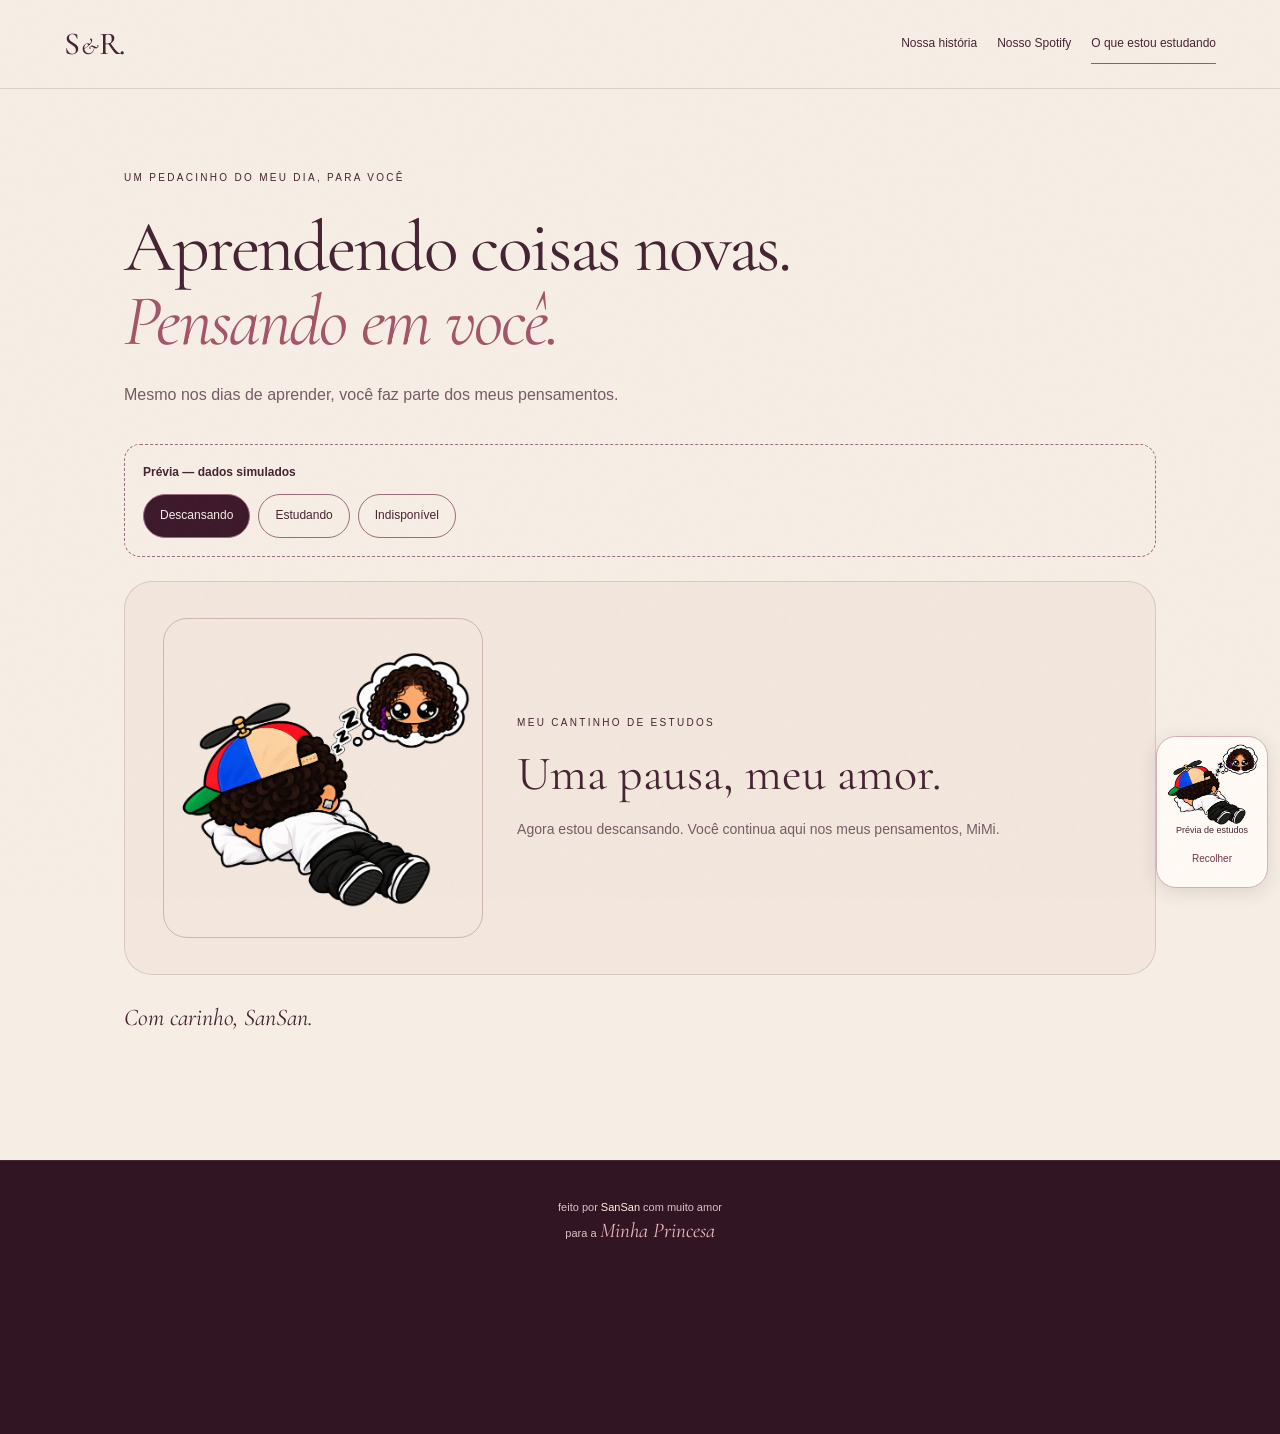
==== estudos.html @ f94d6934 "Publica prévia da área de estudos com personagem dormindo transparente" ====
<!doctype html>
<html lang="pt-BR"><head><meta charset="utf-8"><meta name="viewport" content="width=device-width,initial-scale=1"><title>O que estou estudando — SanSan & Raissa</title><link rel="stylesheet" href="styles.css"><link rel="stylesheet" href="estudos.css?v=study-1"><script defer src="estudos.js?v=study-1"></script><link rel="stylesheet" href="study-character.css?v=study-1"><script defer src="study-character.js?v=study-1"></script><link href="https://fonts.googleapis.com/css2?family=Cormorant+Garamond:ital,wght@0,400;0,500;1,400;1,500&display=swap" rel="stylesheet"><link href="https://api.fontshare.com/v2/css?f[]=satoshi@400,500,700&display=swap" rel="stylesheet"></head>
<body><a class="skip-link" href="#estudos">Pular para os estudos</a><header class="study-header"><a class="monogram" href="index.html">S<span>&</span>R.</a><nav aria-label="Navegação principal"><a href="index.html">Nossa história</a><a href="spotify.html">Nosso Spotify</a><a href="estudos.html" aria-current="page">O que estou estudando</a></nav></header>
<main id="estudos"><p class="eyebrow">UM PEDACINHO DO MEU DIA, PARA VOCÊ</p><h1>Aprendendo coisas novas.<br><em>Pensando em você.</em></h1><p class="intro">Mesmo nos dias de aprender, você faz parte dos meus pensamentos.</p>
<aside class="demo" aria-label="Prévia da interface"><strong>Prévia — dados simulados</strong><div><button type="button" data-state="idle" aria-pressed="true">Descansando</button><button type="button" data-state="active" aria-pressed="false">Estudando</button><button type="button" data-state="unavailable" aria-pressed="false">Indisponível</button></div></aside>
<section class="study-card" aria-labelledby="status-title"><div class="character-space study-character-slot" aria-label="Personagem de SanSan"></div><div><p class="eyebrow">MEU CANTINHO DE ESTUDOS</p><h2 id="status-title">Uma pausa, meu amor.</h2><p id="status-message">Agora estou descansando. Você continua aqui nos meus pensamentos, MiMi.</p><dl id="study-details" hidden><dt>Curso ou tema</dt><dd id="study-topic"></dd><dt>Assunto desta sessão</dt><dd id="study-subject"></dd><dt>Comecei às</dt><dd><time id="study-start"></time></dd></dl></div></section>
<p id="study-announcement" class="sr-only" role="status" aria-live="polite"></p><p class="study-signature">Com carinho, <em>SanSan.</em></p></main>

<footer class="footer"><p>feito por <strong>SanSan</strong> com muito amor<br>para a <em>Minha Princesa</em></p></footer></body></html>
---- styles.css ----
/* SanSan & Raissa — pearl, rose, wine. */
:root{--paper:#f6eee5;--ink:#462333;--wine:#3d192b;--rose:#d99a9f;--blush:#edd9d1;--muted:#765b65;--line:#46233326;--serif:'Cormorant Garamond',Georgia,serif;--sans:'Satoshi',Arial,sans-serif;--gutter:clamp(24px,5vw,88px)}
*{box-sizing:border-box}html{scroll-behavior:smooth;scroll-padding-top:24px}body{margin:0;background:var(--paper);color:var(--ink);font:400 16px/1.6 var(--sans);-webkit-font-smoothing:antialiased}body:after{content:'';position:fixed;inset:0;z-index:20;pointer-events:none;opacity:.035;background-image:url("data:image/svg+xml,%3Csvg viewBox='0 0 180 180' xmlns='http://www.w3.org/2000/svg'%3E%3Cfilter id='n'%3E%3CfeTurbulence type='fractalNoise' baseFrequency='.9' numOctaves='3' stitchTiles='stitch'/%3E%3C/filter%3E%3Cpath fill='%23000' filter='url(%23n)' opacity='.5' d='M0 0h180v180H0z'/%3E%3C/svg%3E")}main{overflow:clip}button,a{-webkit-tap-highlight-color:transparent}a{color:inherit;text-decoration:none}button{font:inherit}button,a{touch-action:manipulation}button{cursor:pointer}button:focus-visible,a:focus-visible{outline:2px solid currentColor;outline-offset:6px}button:disabled{cursor:default}img{display:block;max-width:100%;height:auto}svg{display:block}h1,h2,p,figure{margin:0}h1,h2{font-family:var(--serif);font-weight:400;line-height:1.02}em{font-weight:400}section{position:relative}.sr-only{position:absolute!important;width:1px;height:1px;overflow:hidden;clip-path:inset(50%);white-space:nowrap}.svg-library{position:absolute;width:0;height:0;overflow:hidden}.skip-link{position:fixed;top:16px;left:16px;z-index:100;padding:12px;background:var(--paper);transform:translateY(-180%)}.skip-link:focus{transform:none}.reading-progress{position:fixed;top:0;left:0;width:100%;height:3px;background:var(--rose);transform:scaleX(0);transform-origin:left;z-index:50}.eyebrow{font-size:10px;letter-spacing:2.3px;line-height:1.8;font-weight:500}.header{position:absolute;top:0;left:0;width:100%;z-index:5;padding:24px var(--gutter);display:flex;justify-content:space-between;align-items:center}.monogram{font:500 32px/1 var(--serif);letter-spacing:-2px}.monogram span{font-size:23px;font-style:italic;margin:0 3px}.monogram .monogram-dot{color:#ad5265;margin:0;font-size:32px}.header nav{display:flex;gap:32px;font-size:12px;align-items:center}.header nav a{padding:10px 0;border-bottom:1px solid transparent}.header nav a:hover{border-color:var(--ink)}.header nav span{margin-left:12px}.hero{min-height:850px;min-height:100svh;display:flex;flex-direction:column;justify-content:center;align-items:center;padding:132px var(--gutter) 120px;background:radial-gradient(ellipse at 50% 70%,#e6c1bf55,transparent 64%)}.hero-content{position:relative;text-align:center;width:100%;max-width:1200px;z-index:1}.hero .eyebrow{margin-bottom:36px}.hero h1{font-size:clamp(70px,10.5vw,160px);letter-spacing:-.045em;max-width:1200px;margin:auto}.title-line{display:block}.hero .name{font-style:italic;color:#9f4e62;font-size:1.17em;line-height:.98}.title-period{color:var(--ink)}.hero-description{margin:32px auto 28px;font-size:15px;color:var(--muted);line-height:1.8}.hero-actions{display:flex;flex-direction:column;align-items:center;gap:14px}.button{display:inline-flex;align-items:center;justify-content:center;gap:28px;min-height:52px;padding:15px 24px;border:1px solid transparent;border-radius:60px;font:500 12px/1.5 var(--sans);transition:transform .3s,background .3s,color .3s}.button:hover{transform:translateY(-3px)}.button-dark{background:var(--ink);color:var(--paper)}.button-dark:hover{background:#67384c}.text-link{font-size:12px;line-height:2;padding:8px 0}.text-link span{margin-left:10px}.hero-bottom{position:absolute;left:var(--gutter);right:var(--gutter);bottom:28px;display:flex;justify-content:space-between;align-items:center;color:var(--muted);font-size:9px;letter-spacing:1.7px}.hero-bottom a{font-size:11px;letter-spacing:0;display:flex;align-items:center;gap:12px}.scroll-line{display:block;width:1px;height:30px;background:linear-gradient(var(--ink),transparent)}.hero-orbit{position:absolute;left:50%;top:50%;width:75vw;height:68%;border:1px solid #8d55671c;border-radius:50%;pointer-events:none}.orbit-one{transform:translate(-50%,-50%) rotate(-22deg)}.orbit-two{width:95vw;height:80%;transform:translate(-50%,-50%) rotate(-22deg)}.pearl{border-radius:50%;background:radial-gradient(circle at 32% 28%,#fffef8 0%,#f8e6df 27%,#c8a9a9 66%,#ae8492 88%,#e0c9c2 100%);box-shadow:8px 12px 22px #69414f1a,inset -2px -3px 8px #93718122;position:absolute;pointer-events:none}.pearl-one{width:62px;height:62px;left:14%;top:29%}.pearl-two{width:30px;height:30px;right:16%;top:70%}.pearl-three{width:16px;height:16px;right:21%;top:23%}
.letter-section{background:var(--wine);color:var(--paper);padding:120px var(--gutter) 136px;border-radius:80px 80px 0 0;margin-top:-1px}.letter-top{max-width:1080px;margin:0 auto 64px;display:flex;align-items:center;justify-content:space-between;color:#e8b6b9}.small-spark{width:24px;height:24px;fill:currentColor}.love-sentence{font:400 clamp(39px,5.8vw,88px)/1.15 var(--serif);letter-spacing:-.035em;max-width:1080px;margin:auto}.love-sentence em{color:#edb7be}.word{display:inline-block}.inline-portraits{display:inline-flex;vertical-align:middle;width:1.7em;height:.9em;margin:0 .08em;position:relative}.inline-portraits img{position:absolute;width:.95em;height:.95em;object-fit:contain;border-radius:50%;background:#e2b8b2;padding:.05em;border:2px solid var(--wine)}.inline-portraits img+img{left:.7em;background:#f2e3d3}.letter-signature{display:flex;align-items:flex-start;gap:24px;max-width:1080px;margin:64px auto 0;color:#e1c4ca;font-size:13px;line-height:1.8}.fine-line{width:48px;height:1px;background:#cb939d;margin-top:12px;flex-shrink:0}
.shell-section{background:radial-gradient(ellipse at 50% 66%,#f0dad8 0%,#f5e9df 46%,var(--paper) 75%);text-align:center;padding:120px var(--gutter) 100px}.shell-heading h2,.messages-heading h2{font-size:clamp(48px,6vw,86px);letter-spacing:-.035em;margin:22px 0}.shell-heading h2 em,.messages-heading h2 em{color:#a35568}.shell-heading>p:last-child{font-size:14px;color:var(--muted)}.shell-scene{width:min(100%,580px);height:450px;position:relative;margin:42px auto 0;perspective:1100px;isolation:isolate}.shell-halo{position:absolute;inset:10% -12% 4%;border:1px solid #b4808b35;border-radius:50%;transform:rotate(-12deg);z-index:-1}.shell-halo:after{content:'';position:absolute;inset:15px -20px;border:1px solid #b4808b1e;border-radius:50%}.shell-inner{position:absolute;left:9%;width:82%;height:32%;bottom:17%;border-radius:50%;background:radial-gradient(ellipse,#fff7e9,#e1b2ac 70%,#c58f97 90%);box-shadow:0 20px 30px #6b37492b;z-index:0}.shell-lid{position:absolute;width:100%;height:82%;left:0;top:0;transform-origin:50% 95%;transform:rotateX(68deg);z-index:1;filter:drop-shadow(0 12px 10px #703a4726);will-change:transform}.shell-lid>svg{height:100%;width:100%;overflow:visible}.shell-base{position:absolute;width:100%;height:32%;bottom:2%;left:0;z-index:4;pointer-events:none;filter:drop-shadow(0 15px 12px #84505c1c)}.couple{position:absolute;display:grid;grid-template-columns:1fr 1fr;grid-auto-flow:dense;align-items:end;width:65%;left:17.5%;height:61%;bottom:19%;opacity:0;transform:translateY(24px) scale(.85);z-index:2;pointer-events:none}.portrait{position:relative;min-width:0}.portrait img{width:100%;height:auto;filter:drop-shadow(0 7px 5px #6b3e5222)}.portrait figcaption{font:italic 20px/1 var(--serif);position:absolute;bottom:-22px;left:0;right:0;color:var(--ink)}.portrait.sansan{transform:rotate(-6deg) translateX(4%)}.portrait.raissa{transform:rotate(6deg) translateX(-4%)}.couple-heart{position:absolute;width:26px;height:26px;left:calc(50% - 13px);top:24%;fill:#a35468;filter:drop-shadow(0 2px 3px #fff5e9)}.shell-pearl{width:28px;height:28px;bottom:12%;left:calc(50% - 14px);z-index:5}.shell-spark{position:absolute;color:#a06677;z-index:5}.shell-spark svg{width:100%;height:100%;fill:currentColor}.spark-one{width:24px;height:24px;top:28%;left:3%}.spark-two{width:18px;height:18px;right:5%;top:19%}.spark-three{width:10px;height:10px;right:0;bottom:30%}.shell-control{position:relative;z-index:6;margin-top:12px}.button-outline{border-color:#9c6c7d;background:#fbf4ec;color:var(--ink);min-width:220px}.button-outline:hover{background:#ead2ce}.shell-control p{font-size:11px;color:var(--muted);margin-top:18px}.noscript-message{margin-top:20px}.shell-scene.is-open .shell-lid{transform:rotateX(0deg)}.shell-scene.is-open .couple{opacity:1;transform:none}.shell-scene .shell-lid,.shell-scene .couple{transition:transform 1.2s cubic-bezier(.2,.7,.15,1),opacity .7s}.shell-scene.gsap-shell .shell-lid,.shell-scene.gsap-shell .couple{transition:none}
.love-ribbon{overflow:hidden;border-block:1px solid #a8738233;background:#ecdad5;padding:20px 0;transform:rotate(-2deg);width:104%;margin-left:-2%;position:relative;z-index:2}.ribbon-track{display:flex;width:max-content;animation:marquee 35s linear infinite;font:400 clamp(32px,4vw,54px)/1.25 var(--serif);color:#754355}.ribbon-track span{white-space:nowrap;padding-right:28px}.ribbon-track i{color:#9b6170;font-weight:400;margin:0 28px}.messages-section{padding:132px var(--gutter);text-align:center}.messages-heading h2{margin-bottom:56px}.message-carousel{max-width:820px;margin:auto}.message-portraits{display:flex;justify-content:center;padding-left:16px;margin:0 auto 24px}.message-portraits img{width:52px;height:52px;object-fit:contain;background:#e7ccc5;border:3px solid var(--paper);border-radius:50%;margin-left:-16px}.message-stage{min-height:130px;display:grid;place-items:center}.message-stage p{font:400 clamp(27px,3.3vw,44px)/1.25 var(--serif);max-width:690px;margin:auto;letter-spacing:-.01em}.message-controls{display:flex;gap:28px;justify-content:center;align-items:center;margin-top:24px}.round-button{border:1px solid #99738266;border-radius:50%;height:48px;width:48px;color:var(--ink);background:transparent;transition:background .25s,transform .25s}.round-button:hover{background:#e8d1cc;transform:scale(1.05)}.message-index{font-size:11px;font-variant-numeric:tabular-nums;letter-spacing:2px}.message-index span{color:var(--muted);margin-left:6px}
.heart-section{background:var(--wine);color:var(--paper);text-align:center;padding:128px var(--gutter) 104px;overflow:hidden}.heart-section .eyebrow{color:#e5b2b9}.heart-section h2{font-size:clamp(60px,8.5vw,120px);letter-spacing:-.04em;margin:32px 0}.heart-section h2 em{color:#efb3bd}.heart-description{font-size:14px;color:#e1c2c9}.heart-button{width:100px;height:100px;display:grid;place-items:center;margin:36px auto 20px;border:1px solid #dfa4b255;border-radius:50%;background:#ad607326;color:#edacb8;position:relative;z-index:2;box-shadow:0 0 0 12px #b35f7609;transition:background .2s,transform .2s}.heart-button svg{width:50px;height:50px;fill:currentColor;filter:drop-shadow(0 2px 14px #d78ba566);animation:heartbeat 3s ease-in-out infinite}.heart-button:hover{background:#ad607340}.heart-button:active{transform:scale(.91)}.heart-hint{font-size:11px;color:#e6b8c1}.heart-section-orbit{position:absolute;width:1050px;height:650px;border:1px solid #efb3bd15;border-radius:50%;left:50%;top:50%;transform:translate(-50%,-50%) rotate(-22deg);pointer-events:none}.heart-section-orbit:after{content:'';position:absolute;inset:50px -80px;border:1px solid #efb3bd15;border-radius:50%}.closing-line{font:italic 28px/1.4 var(--serif);position:relative;margin-top:72px}.closing-line span{font:400 11px/2 var(--sans);letter-spacing:.5px;color:#e1c2c9}.floating-heart{position:fixed;z-index:30;width:34px;height:34px;pointer-events:none;color:#f2a9bb;animation:rise 2.6s cubic-bezier(.2,.6,.3,1) forwards;filter:drop-shadow(0 2px 8px #e39db04d)}.floating-heart svg{width:100%;height:100%;fill:currentColor}.footer{display:flex;justify-content:space-between;align-items:center;padding:36px var(--gutter);gap:20px;background:#321522;color:#ead6d8;border-top:1px solid #d697a022}.footer-mark{font:italic 30px var(--serif);color:#dca1ae}.footer p{text-align:center;font-size:11px;line-height:1.9;color:#dfbfc6}.footer p strong{font-weight:500;color:#fff0e5}.footer p em{font:italic 21px var(--serif);color:#eeb7bf}.footer>a{display:grid;place-items:center;border:1px solid #d697a055;border-radius:50%;width:44px;height:44px;flex-shrink:0}
@keyframes marquee{to{transform:translateX(-50%)}}@keyframes heartbeat{0%,100%{transform:scale(1)}50%{transform:scale(1.08)}}@keyframes rise{0%{opacity:1;transform:translate(-50%,-50%) scale(.6)}12%{opacity:1;transform:translate(-50%,-90%) scale(1)}100%{opacity:0;transform:translate(calc(-50% + var(--drift)),var(--rise)) rotate(var(--turn)) scale(1.3)}}@keyframes fade-heart{0%,65%{opacity:1}100%{opacity:0}}
@media(min-width:900px){.hero-actions{flex-direction:row;justify-content:center;gap:28px}.hero-description{margin-bottom:36px}.shell-section{padding-top:140px;padding-bottom:128px}.shell-heading h2 br{display:none}.shell-scene{margin-top:64px}.messages-section{padding-block:160px}}
@media(max-width:600px){.header{padding-top:24px}.header nav{gap:20px;font-size:11px}.monogram{font-size:30px}.header nav span{margin-left:4px}.hero{min-height:800px;min-height:100svh;padding:124px 20px 108px}.hero h1{font-size:clamp(53px,12.8vw,77px)}.hero .eyebrow{font-size:8px;letter-spacing:1.5px;max-width:270px;margin:0 auto 32px}.hero-description{font-size:14px;margin-top:28px}.hero-bottom{justify-content:center;bottom:24px}.hero-bottom>span{display:none}.hero-orbit{width:130vw;height:63%}.orbit-two{width:175vw;height:75%}.pearl-one{left:5%;top:24%;width:24px;height:24px}.pearl-two{right:8%;top:75%;width:20px;height:20px}.pearl-three{right:12%;top:16%;width:12px;height:12px}.letter-section{padding:88px 28px 92px;border-radius:40px 40px 0 0}.letter-top{gap:20px;margin-bottom:40px}.letter-top .eyebrow{max-width:220px;font-size:9px;letter-spacing:1.5px}.love-sentence{font-size:clamp(36px,9.1vw,51px);line-height:1.2}.letter-signature{margin-top:40px;font-size:12px;gap:16px}.shell-section{padding:88px 20px 76px}.shell-heading .eyebrow{font-size:9px;letter-spacing:2px}.shell-heading h2{font-size:clamp(45px,12vw,66px)}.shell-heading>p:last-child{font-size:12px}.shell-scene{height:auto;aspect-ratio:1.18;margin-top:40px;width:100%;max-width:450px}.portrait figcaption{font-size:17px;bottom:-18px}.shell-pearl{width:20px;height:20px;left:calc(50% - 10px)}.couple-heart{width:18px;height:18px;left:calc(50% - 9px)}.shell-control{margin-top:20px}.messages-section{padding:92px 24px 96px}.messages-heading .eyebrow{font-size:8px;letter-spacing:1.2px}.messages-heading h2{font-size:54px;margin-bottom:36px}.message-stage{min-height:138px}.message-stage p{font-size:29px}.heart-section{padding:88px 24px 80px}.heart-section h2{font-size:clamp(55px,14vw,84px)}.heart-section .eyebrow{font-size:8px;letter-spacing:1.5px}.heart-description{font-size:13px}.closing-line{margin-top:56px;font-size:25px}.footer{padding:28px 20px;gap:12px}.footer-mark{font-size:22px}.footer p{font-size:9px}.footer p em{font-size:18px}.footer>a{width:40px;height:40px}.shell-halo{inset:10% -4% 4%}}
@media(prefers-reduced-motion:reduce){html{scroll-behavior:auto}*,*:before,*:after{animation:none!important;transition:none!important}.floating-heart{animation:fade-heart 1.4s ease-out forwards!important;transform:translate(-50%,-100%)}.ribbon-track{transform:translateX(-8%)}.word{opacity:1!important}.reveal{opacity:1!important;transform:none!important}}

/* Invitation to the couple's Spotify page. */
.music-invite{display:grid;grid-template-columns:minmax(200px,340px) minmax(0,560px);justify-content:center;align-items:center;gap:clamp(32px,6vw,88px);padding:100px var(--gutter);border-top:1px solid var(--line)}.music-invite-art{display:block;border-radius:12px;overflow:hidden;transform:rotate(-3deg);box-shadow:0 20px 40px #46233320;transition:transform .3s}.music-invite-art:hover{transform:rotate(0)}.music-invite-art img{width:100%;aspect-ratio:1;object-fit:cover}.music-invite h2{font-size:clamp(40px,5vw,66px);margin:20px 0;letter-spacing:-.03em}.music-invite h2 em{color:#a35568}.music-invite p:not(.eyebrow){font-size:14px;max-width:390px;color:var(--muted)}.music-invite .button{margin-top:28px}@media(max-width:600px){.header nav{max-width:76%;justify-content:flex-end;flex-wrap:wrap;column-gap:14px;row-gap:0;font-size:10px}.header nav a{padding-block:4px}.music-invite{grid-template-columns:1fr;padding:76px 28px;gap:40px;text-align:center}.music-invite-art{width:220px;margin:auto}.music-invite p:not(.eyebrow){margin:auto}.music-invite h2{font-size:46px}}


/* A lid that rises around its hinge, never rotating through the base. */
.shell-lid{backface-visibility:hidden;pointer-events:none}
/* Native horizontal swiping keeps vertical page scrolling available. */
.message-carousel{min-width:0}
.message-stage{display:flex;align-items:stretch;justify-content:flex-start;overflow-x:auto;overflow-y:hidden;scroll-snap-type:x mandatory;scrollbar-width:none;overscroll-behavior-x:contain;scroll-behavior:smooth;min-height:180px;border-radius:24px;cursor:grab;touch-action:pan-x pan-y pinch-zoom}
.message-stage::-webkit-scrollbar{display:none}
.message-stage:focus-visible{outline:2px solid #a35568;outline-offset:6px}
.message-card{flex:0 0 100%;min-width:0;display:grid;place-items:center;scroll-snap-align:center;scroll-snap-stop:always;padding:24px 16px;background:#edd9d140;border-radius:24px;user-select:none;-webkit-user-select:none}
.message-card p{width:100%;overflow-wrap:break-word}
.message-stage.is-dragging{scroll-snap-type:none;scroll-behavior:auto;cursor:grabbing}
.message-pagination{display:flex;align-items:center;justify-content:center;gap:20px;margin-top:24px}
.message-dots{display:flex;gap:8px}.message-dots i{width:6px;height:6px;border-radius:50%;background:#46233333;transition:background .2s,width .2s}.message-dots i.is-current{width:22px;border-radius:8px;background:#a35568}
.message-swipe-hint{font-size:11px;color:var(--muted);margin-top:14px}.message-swipe-hint>span:first-child{display:inline-block;margin-right:8px}
@media(max-width:600px){.message-stage{min-height:200px}.message-card{padding:24px 14px}.message-card p{font-size:clamp(25px,7vw,29px)}}
@media(prefers-reduced-motion:reduce){.message-stage{scroll-behavior:auto}}

/* Longer film quote, with comfortable line lengths on mobile. */
.love-sentence.film-quote{font-size:clamp(32px,4.4vw,64px);line-height:1.2}


/* A single audio button beside MiMi's quote. */
.quote-listen{max-width:1080px;margin:32px auto 0;display:flex;align-items:center;gap:16px;color:#edb7be;font-size:12px}
.quote-listen audio[hidden]{display:none}.quote-play{width:52px;height:52px;flex:0 0 52px;display:grid;place-items:center;border:1px solid #e5abb480;border-radius:50%;background:#edb7be;color:var(--wine);padding:0;transition:transform .2s,background .2s}
.quote-play:hover{background:#ffdae0;transform:scale(1.04)}.quote-play svg{width:23px;height:23px;fill:currentColor}.quote-play .quote-pause-icon{display:none}.quote-play[data-playing=true] .quote-play-icon{display:none}.quote-play[data-playing=true] .quote-pause-icon{display:block}.quote-play:focus-visible{outline:2px solid #fff2e7;outline-offset:5px}.quote-play[aria-busy=true]{opacity:.7}.quote-noscript{max-width:1080px;margin:20px auto;color:#edb7be}
/* Four memories, in chronological order; no year assumed. */
.timeline-section{padding:112px var(--gutter) 96px;display:grid;grid-template-columns:minmax(0,.9fr) minmax(0,1.1fr);column-gap:clamp(32px,7vw,100px);background:#efe1d8;border-top:1px solid var(--line)}
.timeline-heading{max-width:460px;justify-self:end;width:100%}.timeline-heading .eyebrow{color:#815064}.timeline-heading h2{font-size:clamp(48px,5.5vw,76px);letter-spacing:-.035em;margin:24px 0;line-height:1.04}.timeline-heading h2 em{color:#a35568}.timeline-heading>p:last-child{font-size:13px;color:var(--muted);line-height:1.8}
.love-timeline{list-style:none;padding:0;margin:0;width:100%;max-width:560px}.timeline-entry{position:relative;margin:0;padding:0 0 40px 36px;border-left:1px solid #a3556840}.timeline-entry:last-child{padding-bottom:0;border-color:transparent}.timeline-dot{position:absolute;left:-6px;top:8px;width:11px;height:11px;border:2px solid #efe1d8;border-radius:50%;background:#a35568;box-shadow:0 0 0 1px #a3556855}.timeline-entry time{display:flex;align-items:baseline;gap:12px;font-size:21px;letter-spacing:1px;font-variant-numeric:tabular-nums;color:#945168}.timeline-entry time span{font-size:10px;letter-spacing:1.2px;color:var(--muted);text-transform:uppercase}.timeline-entry h3{font:500 clamp(24px,2.6vw,32px)/1.2 var(--serif);margin:12px 0 10px;max-width:420px}.timeline-entry>p{max-width:390px;font-size:13px;line-height:1.8;color:var(--muted)}.nina-keepsake{display:inline-flex;align-items:center;gap:8px;font-size:10px;color:#8a435e;background:#d99a9f22;border:1px solid #a3556826;border-radius:20px;padding:8px 12px;margin-top:14px;max-width:100%}.nina-keepsake svg{width:16px;height:16px;fill:currentColor;flex-shrink:0}.timeline-ending{grid-column:1/-1;margin:56px 0 0;text-align:center;font:italic 26px/1.4 var(--serif);color:#945168}
@media(max-width:700px){.timeline-section{grid-template-columns:minmax(0,1fr);padding:80px 28px 68px;gap:40px}.timeline-heading{justify-self:center;max-width:none;text-align:center}.timeline-heading .eyebrow{font-size:9px;letter-spacing:1.5px}.timeline-heading h2{font-size:clamp(44px,11vw,60px)}.love-timeline{margin:0 auto;max-width:430px;padding-left:6px}.timeline-entry{padding-left:26px;padding-bottom:36px}.timeline-entry h3{font-size:28px}.timeline-entry>p{font-size:12px}.timeline-ending{margin:0;font-size:23px}.quote-listen{margin-top:26px;gap:12px;font-size:11px}}


/* A pearl traces our memories while the reader scrolls. */
.timeline-section{background:radial-gradient(ellipse at 85% 65%,#e9c7ce66,transparent 55%),#f2e6dd;align-items:start;column-gap:clamp(32px,6vw,88px)}
.timeline-heading{position:sticky;top:100px;align-self:start;padding-top:28px}
.timeline-journey{position:relative;width:100%;max-width:580px;min-width:0;isolation:isolate}
.timeline-rail{position:absolute;top:0;left:0;width:48px;height:100%;overflow:visible;pointer-events:none;display:none;z-index:1}
.timeline-ready .timeline-rail{display:block}.rail-track,.rail-drawn{fill:none;stroke-width:1.7;stroke-linecap:round}.rail-track{stroke:#a3556829}.rail-drawn{stroke:#a35568}.rail-glow{fill:#e4acbf55}.rail-pearl{fill:#fff8ee;stroke:#aa687d;stroke-width:1.2}
.love-timeline{position:relative;max-width:none;padding:0 0 0 24px}
.timeline-entry,.timeline-entry:last-child{position:relative;border-left:1px solid #a3556833;padding:28px 24px 52px 38px;min-height:210px;transition:transform .65s cubic-bezier(.2,.7,.2,1),opacity .65s}
.timeline-entry:last-child{padding-bottom:28px;min-height:180px}.timeline-ready .timeline-entry{border-left-color:transparent}.timeline-entry:before{content:'';position:absolute;inset:8px 0 26px 12px;border-radius:28px;background:#fff8ed;opacity:0;transition:opacity .55s;z-index:-1}.timeline-entry.is-current:before{opacity:.7}
.timeline-entry .timeline-dot{left:-6px;top:39px;background:#d8b9bb;border-color:#f2e6dd;box-shadow:0 0 0 1px #a3556844;z-index:2;transition:background .4s,box-shadow .4s,transform .4s}.timeline-entry.is-reached .timeline-dot{background:#a35568;box-shadow:0 0 0 4px #d99a9f22}.timeline-entry.is-current .timeline-dot{transform:scale(1.15)}
.timeline-number{position:absolute;right:20px;top:25px;font:italic 30px/1 var(--serif);color:#aa7d8c40}
.timeline-entry time{font-size:27px;line-height:1.3;gap:10px;padding-right:38px}.timeline-entry h3{font-size:clamp(27px,2.5vw,34px);max-width:390px;margin-top:18px}.timeline-entry>p{max-width:365px;font-size:13px}
.timeline-ready .timeline-entry:not(.is-visible){opacity:.55;transform:translateY(18px)}
.nina-keepsake{min-height:48px;padding:6px 16px 6px 7px;border-radius:28px;background:#f5dbe3;color:#75354c;font:500 13px var(--sans);border:1px solid #bb7e914d;gap:10px;cursor:pointer;transition:transform .2s,background .2s}
.nina-keepsake:hover{background:#efcad7;transform:translateY(-2px)}.nina-keepsake:active{transform:scale(.96)}.nina-keepsake:focus-visible{outline:2px solid #a35568;outline-offset:4px}.nina-button-photo{width:34px;height:34px;border-radius:50%;background:#f9ede4; background-size:contain; background-position:center; background-repeat:no-repeat;display:block;flex-shrink:0}
.nina-bubble{position:fixed;z-index:40;width:76px;height:76px;border-radius:50%;overflow:hidden;pointer-events:none;background:radial-gradient(circle at 30% 25%,#fffaf5,#f6d5e5 75%);border:1px solid #fff7edcc;box-shadow:inset -4px -5px 12px #bf789b33,0 6px 24px #70354a22;will-change:transform,opacity;animation:nina-rise 3.2s cubic-bezier(.2,.55,.3,1) forwards}
.nina-bubble:after{content:'';position:absolute;inset:6px;border-radius:50%;border-top:2px solid #ffffffaa;transform:rotate(-25deg);pointer-events:none}.nina-bubble img{height:90%;width:90%;margin:5%;object-fit:contain;display:block}
@keyframes nina-rise{0%{opacity:0;transform:translate(-50%,-50%) scale(.4)}10%{opacity:1;transform:translate(-50%,-65%) scale(1)}75%{opacity:1}100%{opacity:0;transform:translate(calc(-50% + var(--nina-drift)),var(--nina-rise)) rotate(var(--nina-turn)) scale(.8)}}
@media(max-width:700px){.timeline-section{gap:32px;padding:80px 20px 68px}.timeline-heading{position:static;padding:0 8px}.timeline-journey{max-width:450px;justify-self:center}.love-timeline{padding-left:24px;margin:0}.timeline-entry,.timeline-entry:last-child{padding-left:28px;padding-right:14px}.timeline-entry time{font-size:25px}.timeline-entry h3{font-size:28px}.timeline-entry>p{font-size:12px}.timeline-number{right:12px;font-size:26px}.timeline-ending{padding:0 12px}.nina-bubble{width:68px;height:68px}}
@media(prefers-reduced-motion:reduce){.timeline-ready .timeline-entry:not(.is-visible){opacity:1;transform:none}.nina-bubble{animation:nina-fade 1.5s ease-out forwards!important;transform:translate(-50%,-110%)}.rail-glow,.rail-pearl{display:none}}
@keyframes nina-fade{0%,65%{opacity:1}100%{opacity:0}}

.nina-label{cursor:default;padding:8px 14px}.nina-label:hover{transform:none;background:#f5dbe3}


img.nina-button-photo{object-fit:contain;padding:2px;background:#f9ede4}
---- estudos.css ----
.study-header{display:flex;align-items:center;justify-content:space-between;padding:24px var(--gutter);border-bottom:1px solid var(--line);gap:24px}.study-header nav{display:flex;gap:20px;flex-wrap:wrap;font-size:12px}.study-header nav a{padding:10px 0}.study-header [aria-current]{border-bottom:1px solid #a35568}#estudos{max-width:1080px;margin:auto;padding:80px 24px 100px;overflow:visible}#estudos>h1{font-size:clamp(40px,6vw,72px);margin:24px 0;letter-spacing:-.03em}#estudos h1 em{color:#a35568}.intro{color:var(--muted);max-width:500px}.demo{margin:36px 0 24px;padding:18px;border:1px dashed #9c6c7d;border-radius:16px;font-size:12px}.demo>div{display:flex;gap:8px;flex-wrap:wrap;margin-top:12px}.demo button{min-height:44px;border:1px solid #9c6c7d;border-radius:24px;background:transparent;color:var(--ink);padding:8px 16px}.demo button[aria-pressed=true]{background:var(--wine);color:var(--paper)}.study-card{display:grid;grid-template-columns:minmax(120px,.7fr) minmax(0,1.3fr);gap:32px;align-items:center;background:#edd9d166;border:1px solid var(--line);border-radius:28px;padding:36px}.study-card h2{font-size:clamp(32px,4vw,48px);margin:18px 0}.study-card p:not(.eyebrow){font-size:14px;line-height:1.8;color:var(--muted)}.character-space{min-height:180px;display:grid;place-items:center;text-align:center;padding:20px;border:1px dashed #9c6c7d66;border-radius:24px}.character-space p{font-size:12px!important}.study-card dl{margin:24px 0 0}.study-card dt{font-size:10px;letter-spacing:1px;text-transform:uppercase;color:var(--muted);margin-top:18px}.study-card dd{margin:4px 0 0;overflow-wrap:anywhere}.study-signature{font:italic 24px var(--serif);margin:28px 0}.study-shortcut{position:fixed;bottom:max(16px,env(safe-area-inset-bottom));right:16px;z-index:10;min-height:44px;padding:12px 18px;border-radius:28px;background:var(--wine);color:var(--paper);font-size:12px;box-shadow:0 4px 20px #46233322}.footer{justify-content:center;padding-bottom:90px}[hidden]{display:none!important}@media(max-width:600px){.study-header{padding:20px;align-items:flex-start;gap:16px}.study-header nav{gap:4px 16px;justify-content:flex-end;font-size:10px}.study-header .monogram{font-size:28px}#estudos{padding:52px 20px 80px}.study-card{grid-template-columns:1fr;padding:24px;gap:20px}.character-space{min-height:100px}.eyebrow{font-size:9px}#estudos>h1{font-size:clamp(36px,9vw,52px)}}
---- study-character.css ----
.study-pet{position:fixed;right:12px;bottom:max(12px,env(safe-area-inset-bottom));z-index:15;width:112px;padding:6px;background:#fffaf4;border:1px solid #d5afb8;border-radius:20px;box-shadow:0 4px 18px #46233322;color:#462333;text-align:center}.study-pet-link{display:block;font-size:9px;line-height:1.3}.pet-media{display:block;height:82px;overflow:hidden;border-radius:14px;background:transparent}.pet-media img,.pet-media video{display:block;width:100%;height:100%;object-fit:contain}.pet-pause{display:block;width:100%;min-height:44px;border:0;background:transparent;color:#75354c;font-size:10px;padding:6px;border-radius:12px}.study-character-slot{position:relative;padding:12px!important;border-style:solid!important;background:transparent;min-height:220px!important;aspect-ratio:1;max-width:320px;width:100%;justify-self:center;overflow:hidden}.study-character-slot img,.study-character-slot video{width:100%;height:100%;object-fit:contain;max-height:320px}.study-pet [hidden],.study-character-slot [hidden]{display:none!important}.study-pet a:focus-visible,.pet-pause:focus-visible{outline:2px solid #a35568;outline-offset:3px}.footer{padding-bottom:190px}@media(max-width:600px){.study-pet{width:94px;right:8px;bottom:max(8px,env(safe-area-inset-bottom))}.pet-media{height:64px}.study-character-slot{max-width:230px}.footer{padding-bottom:174px}.study-card{margin-right:0}}@media(prefers-reduced-motion:reduce){.study-pet *{animation:none!important;transition:none!important}}

.study-pet.is-collapsed .pet-media,.study-pet.is-collapsed .pet-pause{display:none}.study-pet.is-collapsed{width:94px}.pet-collapse{min-height:44px;width:100%;background:transparent;border:0;color:#75354c;font-size:10px}.study-header nav a,.music-header nav a,.header nav a{min-height:32px}
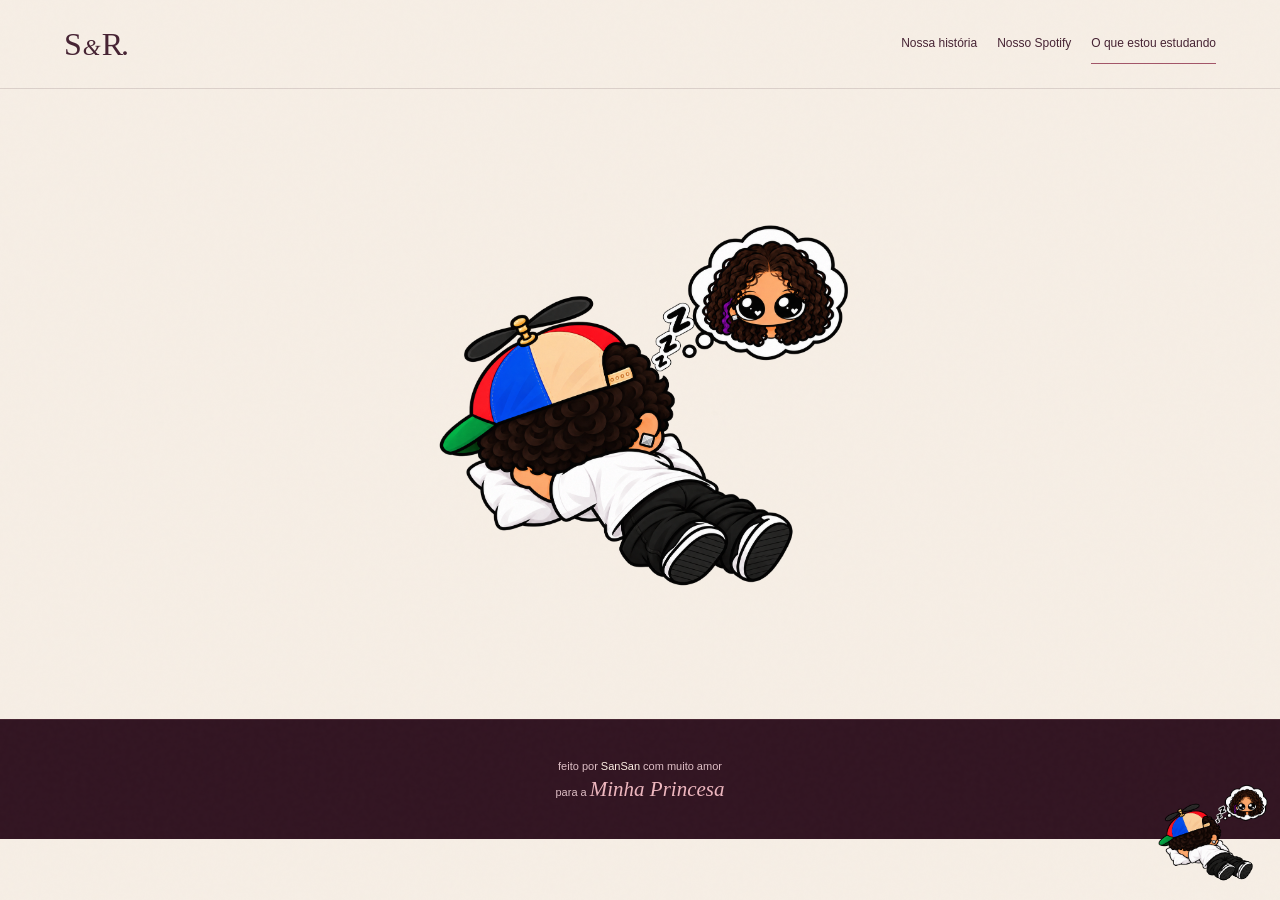
==== commit 320724d1: "Simplifica estudos com personagens transparentes e status público sem controles" ====
--- a/estudos.html
+++ b/estudos.html
@@ -1,9 +1 @@
-<!doctype html>
-<html lang="pt-BR"><head><meta charset="utf-8"><meta name="viewport" content="width=device-width,initial-scale=1"><title>O que estou estudando — SanSan & Raissa</title><link rel="stylesheet" href="styles.css"><link rel="stylesheet" href="estudos.css?v=study-1"><script defer src="estudos.js?v=study-1"></script><link rel="stylesheet" href="study-character.css?v=study-1"><script defer src="study-character.js?v=study-1"></script><link href="https://fonts.googleapis.com/css2?family=Cormorant+Garamond:ital,wght@0,400;0,500;1,400;1,500&display=swap" rel="stylesheet"><link href="https://api.fontshare.com/v2/css?f[]=satoshi@400,500,700&display=swap" rel="stylesheet"></head>
-<body><a class="skip-link" href="#estudos">Pular para os estudos</a><header class="study-header"><a class="monogram" href="index.html">S<span>&</span>R.</a><nav aria-label="Navegação principal"><a href="index.html">Nossa história</a><a href="spotify.html">Nosso Spotify</a><a href="estudos.html" aria-current="page">O que estou estudando</a></nav></header>
-<main id="estudos"><p class="eyebrow">UM PEDACINHO DO MEU DIA, PARA VOCÊ</p><h1>Aprendendo coisas novas.<br><em>Pensando em você.</em></h1><p class="intro">Mesmo nos dias de aprender, você faz parte dos meus pensamentos.</p>
-<aside class="demo" aria-label="Prévia da interface"><strong>Prévia — dados simulados</strong><div><button type="button" data-state="idle" aria-pressed="true">Descansando</button><button type="button" data-state="active" aria-pressed="false">Estudando</button><button type="button" data-state="unavailable" aria-pressed="false">Indisponível</button></div></aside>
-<section class="study-card" aria-labelledby="status-title"><div class="character-space study-character-slot" aria-label="Personagem de SanSan"></div><div><p class="eyebrow">MEU CANTINHO DE ESTUDOS</p><h2 id="status-title">Uma pausa, meu amor.</h2><p id="status-message">Agora estou descansando. Você continua aqui nos meus pensamentos, MiMi.</p><dl id="study-details" hidden><dt>Curso ou tema</dt><dd id="study-topic"></dd><dt>Assunto desta sessão</dt><dd id="study-subject"></dd><dt>Comecei às</dt><dd><time id="study-start"></time></dd></dl></div></section>
-<p id="study-announcement" class="sr-only" role="status" aria-live="polite"></p><p class="study-signature">Com carinho, <em>SanSan.</em></p></main>
-
-<footer class="footer"><p>feito por <strong>SanSan</strong> com muito amor<br>para a <em>Minha Princesa</em></p></footer></body></html>
+<!doctype html><html lang="pt-BR"><head><meta charset="utf-8"><meta name="viewport" content="width=device-width,initial-scale=1"><title>O que estou estudando — SanSan & Raissa</title><link rel="stylesheet" href="styles.css"><link rel="stylesheet" href="estudos.css?v=study-2"><link rel="stylesheet" href="study-character.css?v=study-2"><script defer src="study-character.js?v=study-2"></script></head><body><a class="skip-link" href="#estudos">Pular para estudos</a><header class="study-header"><a class="monogram" href="index.html">S<span>&</span>R.</a><nav aria-label="Navegação principal"><a href="index.html">Nossa história</a><a href="spotify.html">Nosso Spotify</a><a href="estudos.html" aria-current="page">O que estou estudando</a></nav></header><main id="estudos"><h1 class="sr-only">O que estou estudando</h1><section class="study-content" aria-label="Estudos de SanSan"><div id="study-details" hidden><p class="eyebrow">ESTOU ESTUDANDO</p><h2 id="study-topic"></h2><p id="study-subject"></p><p id="study-time" hidden>Comecei às <time id="study-start"></time></p></div><img id="study-character" src="assets/study/sleeping.png" alt="SanSan descansando e sonhando com Raissa" width="480" height="480"><p class="sr-only" id="study-announcement" role="status" aria-live="polite"></p></section></main><footer class="footer"><p>feito por <strong>SanSan</strong> com muito amor<br>para a <em>Minha Princesa</em></p></footer></body></html>
--- a/estudos.css
+++ b/estudos.css
@@ -1 +1 @@
-.study-header{display:flex;align-items:center;justify-content:space-between;padding:24px var(--gutter);border-bottom:1px solid var(--line);gap:24px}.study-header nav{display:flex;gap:20px;flex-wrap:wrap;font-size:12px}.study-header nav a{padding:10px 0}.study-header [aria-current]{border-bottom:1px solid #a35568}#estudos{max-width:1080px;margin:auto;padding:80px 24px 100px;overflow:visible}#estudos>h1{font-size:clamp(40px,6vw,72px);margin:24px 0;letter-spacing:-.03em}#estudos h1 em{color:#a35568}.intro{color:var(--muted);max-width:500px}.demo{margin:36px 0 24px;padding:18px;border:1px dashed #9c6c7d;border-radius:16px;font-size:12px}.demo>div{display:flex;gap:8px;flex-wrap:wrap;margin-top:12px}.demo button{min-height:44px;border:1px solid #9c6c7d;border-radius:24px;background:transparent;color:var(--ink);padding:8px 16px}.demo button[aria-pressed=true]{background:var(--wine);color:var(--paper)}.study-card{display:grid;grid-template-columns:minmax(120px,.7fr) minmax(0,1.3fr);gap:32px;align-items:center;background:#edd9d166;border:1px solid var(--line);border-radius:28px;padding:36px}.study-card h2{font-size:clamp(32px,4vw,48px);margin:18px 0}.study-card p:not(.eyebrow){font-size:14px;line-height:1.8;color:var(--muted)}.character-space{min-height:180px;display:grid;place-items:center;text-align:center;padding:20px;border:1px dashed #9c6c7d66;border-radius:24px}.character-space p{font-size:12px!important}.study-card dl{margin:24px 0 0}.study-card dt{font-size:10px;letter-spacing:1px;text-transform:uppercase;color:var(--muted);margin-top:18px}.study-card dd{margin:4px 0 0;overflow-wrap:anywhere}.study-signature{font:italic 24px var(--serif);margin:28px 0}.study-shortcut{position:fixed;bottom:max(16px,env(safe-area-inset-bottom));right:16px;z-index:10;min-height:44px;padding:12px 18px;border-radius:28px;background:var(--wine);color:var(--paper);font-size:12px;box-shadow:0 4px 20px #46233322}.footer{justify-content:center;padding-bottom:90px}[hidden]{display:none!important}@media(max-width:600px){.study-header{padding:20px;align-items:flex-start;gap:16px}.study-header nav{gap:4px 16px;justify-content:flex-end;font-size:10px}.study-header .monogram{font-size:28px}#estudos{padding:52px 20px 80px}.study-card{grid-template-columns:1fr;padding:24px;gap:20px}.character-space{min-height:100px}.eyebrow{font-size:9px}#estudos>h1{font-size:clamp(36px,9vw,52px)}}
+.study-header{display:flex;justify-content:space-between;align-items:center;padding:24px var(--gutter);gap:24px;border-bottom:1px solid var(--line)}.study-header nav{display:flex;gap:20px;flex-wrap:wrap;font-size:12px}.study-header nav a{padding:10px 0}.study-header [aria-current]{border-bottom:1px solid #a35568}#estudos{max-width:880px;margin:auto;padding:72px 24px 96px;min-height:70svh}.study-content{text-align:center}.study-content h2{font-size:clamp(32px,5vw,62px);margin:20px 0;color:#a35568;overflow-wrap:anywhere}.study-content p{line-height:1.8;overflow-wrap:anywhere}#study-subject{font-size:17px;max-width:560px;margin:0 auto}#study-time{font-size:12px;color:var(--muted);margin:16px 0 0}#study-character{display:block;width:min(100%,420px);height:auto;aspect-ratio:1;object-fit:contain;margin:32px auto 0}#study-details[hidden]{display:none}.footer{justify-content:center}@media(max-width:600px){.study-header{padding:20px;gap:16px;align-items:flex-start}.study-header nav{gap:4px 16px;font-size:10px;justify-content:flex-end}.study-header .monogram{font-size:28px}#estudos{padding:48px 24px 72px}#study-character{width:min(100%,320px)}#study-subject{font-size:15px}}
--- a/study-character.css
+++ b/study-character.css
@@ -1,3 +1 @@
-.study-pet{position:fixed;right:12px;bottom:max(12px,env(safe-area-inset-bottom));z-index:15;width:112px;padding:6px;background:#fffaf4;border:1px solid #d5afb8;border-radius:20px;box-shadow:0 4px 18px #46233322;color:#462333;text-align:center}.study-pet-link{display:block;font-size:9px;line-height:1.3}.pet-media{display:block;height:82px;overflow:hidden;border-radius:14px;background:transparent}.pet-media img,.pet-media video{display:block;width:100%;height:100%;object-fit:contain}.pet-pause{display:block;width:100%;min-height:44px;border:0;background:transparent;color:#75354c;font-size:10px;padding:6px;border-radius:12px}.study-character-slot{position:relative;padding:12px!important;border-style:solid!important;background:transparent;min-height:220px!important;aspect-ratio:1;max-width:320px;width:100%;justify-self:center;overflow:hidden}.study-character-slot img,.study-character-slot video{width:100%;height:100%;object-fit:contain;max-height:320px}.study-pet [hidden],.study-character-slot [hidden]{display:none!important}.study-pet a:focus-visible,.pet-pause:focus-visible{outline:2px solid #a35568;outline-offset:3px}.footer{padding-bottom:190px}@media(max-width:600px){.study-pet{width:94px;right:8px;bottom:max(8px,env(safe-area-inset-bottom))}.pet-media{height:64px}.study-character-slot{max-width:230px}.footer{padding-bottom:174px}.study-card{margin-right:0}}@media(prefers-reduced-motion:reduce){.study-pet *{animation:none!important;transition:none!important}}
-
-.study-pet.is-collapsed .pet-media,.study-pet.is-collapsed .pet-pause{display:none}.study-pet.is-collapsed{width:94px}.pet-collapse{min-height:44px;width:100%;background:transparent;border:0;color:#75354c;font-size:10px}.study-header nav a,.music-header nav a,.header nav a{min-height:32px}
+.study-pet{position:fixed;right:12px;bottom:max(12px,env(safe-area-inset-bottom));z-index:15;width:112px;height:112px;pointer-events:none;user-select:none;background:transparent;border:0;padding:0;box-shadow:none}.study-pet img{display:block;width:100%;height:100%;object-fit:contain}.study-pet[hidden]{display:none}@media(max-width:600px){.study-pet{width:94px;height:94px;right:8px;bottom:max(8px,env(safe-area-inset-bottom))}}
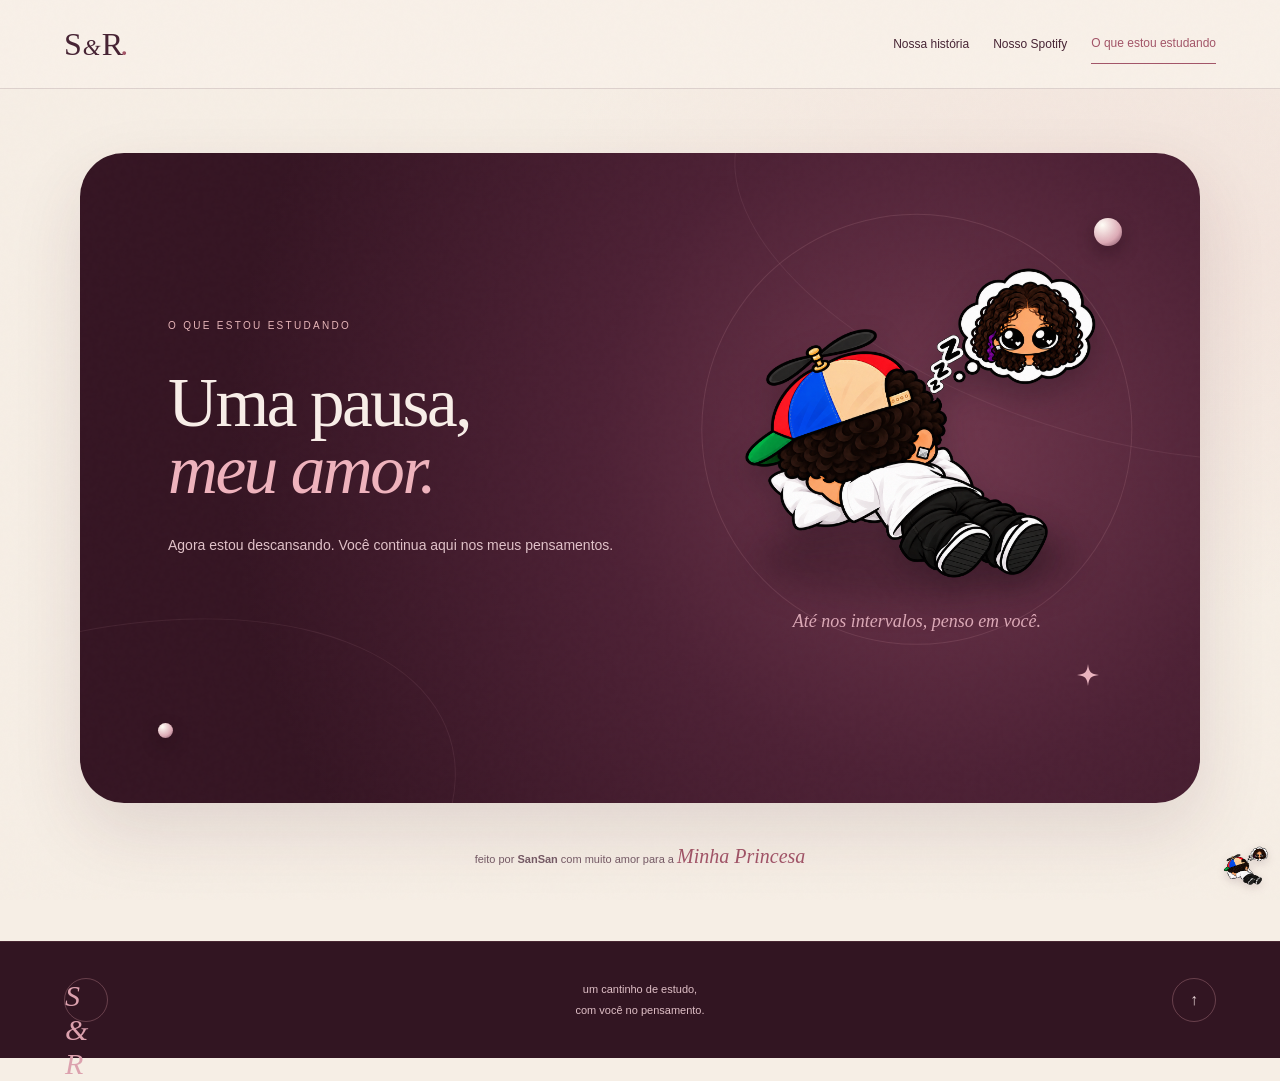
==== commit 1ea7fde4: "Refina página de estudos com animação transparente e visual romântico" ====
--- a/estudos.html
+++ b/estudos.html
@@ -1 +1,43 @@
-<!doctype html><html lang="pt-BR"><head><meta charset="utf-8"><meta name="viewport" content="width=device-width,initial-scale=1"><title>O que estou estudando — SanSan & Raissa</title><link rel="stylesheet" href="styles.css"><link rel="stylesheet" href="estudos.css?v=study-2"><link rel="stylesheet" href="study-character.css?v=study-2"><script defer src="study-character.js?v=study-2"></script></head><body><a class="skip-link" href="#estudos">Pular para estudos</a><header class="study-header"><a class="monogram" href="index.html">S<span>&</span>R.</a><nav aria-label="Navegação principal"><a href="index.html">Nossa história</a><a href="spotify.html">Nosso Spotify</a><a href="estudos.html" aria-current="page">O que estou estudando</a></nav></header><main id="estudos"><h1 class="sr-only">O que estou estudando</h1><section class="study-content" aria-label="Estudos de SanSan"><div id="study-details" hidden><p class="eyebrow">ESTOU ESTUDANDO</p><h2 id="study-topic"></h2><p id="study-subject"></p><p id="study-time" hidden>Comecei às <time id="study-start"></time></p></div><img id="study-character" src="assets/study/sleeping.png" alt="SanSan descansando e sonhando com Raissa" width="480" height="480"><p class="sr-only" id="study-announcement" role="status" aria-live="polite"></p></section></main><footer class="footer"><p>feito por <strong>SanSan</strong> com muito amor<br>para a <em>Minha Princesa</em></p></footer></body></html>
+<!doctype html>
+<html lang="pt-BR">
+<head>
+  <meta charset="utf-8">
+  <meta name="viewport" content="width=device-width,initial-scale=1">
+  <meta name="theme-color" content="#3d192b">
+  <title>O que estou estudando — SanSan & Raissa</title>
+  <link rel="stylesheet" href="styles.css">
+  <link rel="stylesheet" href="estudos.css?v=study-3">
+  <link rel="stylesheet" href="study-character.css?v=study-3">
+  <script defer src="study-character.js?v=study-3"></script>
+</head>
+<body class="study-page">
+  <a class="skip-link" href="#estudos">Pular para estudos</a>
+  <header class="study-header">
+    <a class="monogram" href="index.html" aria-label="SanSan e Raissa, início">S<span>&</span>R<span class="monogram-dot">.</span></a>
+    <nav aria-label="Navegação principal"><a href="index.html">Nossa história</a><a href="spotify.html">Nosso Spotify</a><a href="estudos.html" aria-current="page">O que estou estudando</a></nav>
+  </header>
+  <main id="estudos">
+    <section class="study-scene" aria-labelledby="study-page-title">
+      <div class="study-orbit orbit-a" aria-hidden="true"></div><div class="study-orbit orbit-b" aria-hidden="true"></div>
+      <span class="study-pearl pearl-a" aria-hidden="true"></span><span class="study-pearl pearl-b" aria-hidden="true"></span>
+      <svg class="study-spark" viewBox="0 0 24 24" aria-hidden="true"><path d="M12 0C13 9 15 11 24 12C15 13 13 15 12 24C11 15 9 13 0 12C9 11 11 9 12 0Z"/></svg>
+      <div class="study-layout">
+        <div class="study-copy">
+          <p class="eyebrow" id="study-page-title">O QUE ESTOU ESTUDANDO</p>
+          <div id="study-details" hidden>
+            <p class="study-live"><span aria-hidden="true"></span> Em andamento</p>
+            <h1 id="study-topic"></h1>
+            <p id="study-subject"></p>
+            <p id="study-time" hidden>Comecei às <time id="study-start"></time></p>
+          </div>
+          <div id="study-resting"><h1>Uma pausa,<br><em>meu amor.</em></h1><p>Agora estou descansando. Você continua aqui nos meus pensamentos.</p></div>
+        </div>
+        <figure class="study-visual"><div id="study-character"><img src="assets/study/sleeping.png" alt="SanSan descansando e sonhando com Raissa" width="600" height="600"></div><figcaption id="study-caption">Até nos intervalos, penso em você.</figcaption></figure>
+      </div>
+      <p class="sr-only" id="study-announcement" role="status" aria-live="polite"></p>
+    </section>
+    <p class="study-note">feito por <strong>SanSan</strong> com muito amor para a <em>Minha Princesa</em></p>
+  </main>
+  <footer class="footer"><a class="footer-mark" href="index.html" aria-label="Voltar à nossa história">S & R</a><p>um cantinho de estudo,<br>com você no pensamento.</p><a href="#estudos" aria-label="Voltar ao topo">↑</a></footer>
+</body>
+</html>
--- a/estudos.css
+++ b/estudos.css
@@ -1 +1,14 @@
-.study-header{display:flex;justify-content:space-between;align-items:center;padding:24px var(--gutter);gap:24px;border-bottom:1px solid var(--line)}.study-header nav{display:flex;gap:20px;flex-wrap:wrap;font-size:12px}.study-header nav a{padding:10px 0}.study-header [aria-current]{border-bottom:1px solid #a35568}#estudos{max-width:880px;margin:auto;padding:72px 24px 96px;min-height:70svh}.study-content{text-align:center}.study-content h2{font-size:clamp(32px,5vw,62px);margin:20px 0;color:#a35568;overflow-wrap:anywhere}.study-content p{line-height:1.8;overflow-wrap:anywhere}#study-subject{font-size:17px;max-width:560px;margin:0 auto}#study-time{font-size:12px;color:var(--muted);margin:16px 0 0}#study-character{display:block;width:min(100%,420px);height:auto;aspect-ratio:1;object-fit:contain;margin:32px auto 0}#study-details[hidden]{display:none}.footer{justify-content:center}@media(max-width:600px){.study-header{padding:20px;gap:16px;align-items:flex-start}.study-header nav{gap:4px 16px;font-size:10px;justify-content:flex-end}.study-header .monogram{font-size:28px}#estudos{padding:48px 24px 72px}#study-character{width:min(100%,320px)}#study-subject{font-size:15px}}
+.study-page{background:var(--paper);color:var(--ink)}
+.study-header{display:flex;justify-content:space-between;align-items:center;padding:24px var(--gutter);gap:24px;border-bottom:1px solid var(--line);background:#f8f0e8}
+.study-header nav{display:flex;gap:24px;align-items:center;flex-wrap:wrap;font-size:12px}.study-header nav a{padding:10px 0}.study-header [aria-current]{color:#a35568;border-bottom:1px solid #a35568}.study-page .monogram-dot{color:#a35568}
+#estudos{padding:64px var(--gutter) 72px;overflow:hidden;background:radial-gradient(ellipse at 88% 18%,#d99a9f24,transparent 38%)}
+.study-scene{position:relative;isolation:isolate;max-width:1120px;min-height:650px;margin:auto;padding:clamp(48px,7vw,88px);overflow:hidden;border-radius:44px;background:radial-gradient(circle at 76% 45%,#71384e 0%,#4d2135 36%,#351523 76%);color:#f8eee8;box-shadow:0 28px 70px #4623331f}
+.study-layout{position:relative;z-index:2;display:grid;grid-template-columns:minmax(0,1.1fr) minmax(280px,.9fr);gap:clamp(36px,6vw,84px);align-items:center}.study-copy{min-width:0}.study-copy>.eyebrow{color:#e8b6b9;margin-bottom:34px}
+.study-live{display:inline-flex;align-items:center;gap:9px;margin:0 0 22px!important;color:#c9edcf!important;font-size:10px!important;letter-spacing:1.6px;text-transform:uppercase}.study-live span{width:8px;height:8px;border-radius:50%;background:#55d77a;box-shadow:0 0 0 6px #55d77a15;animation:study-pulse 2s ease-in-out infinite}
+.study-copy h1{font:400 clamp(43px,5.4vw,76px)/.98 var(--serif);letter-spacing:-.035em;margin:0;overflow-wrap:anywhere}.study-copy h1 em{color:#efb3bd}.study-copy #study-subject,.study-copy #study-resting>p{max-width:560px;margin:28px 0 0;color:#e1c2c9;font-size:14px;line-height:1.9}.study-copy #study-time{margin:22px 0 0;color:#ca9eab;font-size:11px;letter-spacing:.3px}
+.study-visual{position:relative;margin:0;display:grid;justify-items:center;min-width:0}.study-visual:before{content:'';position:absolute;width:110%;aspect-ratio:1;border:1px solid #efb3bd22;border-radius:50%;top:50%;left:50%;transform:translate(-50%,-52%) rotate(-14deg);z-index:-1}.study-visual:after{content:'';position:absolute;width:82%;height:20%;bottom:9%;border-radius:50%;background:#17081145;filter:blur(16px);z-index:-1}
+#study-character{width:min(100%,360px);aspect-ratio:1;display:grid;place-items:center}#study-character img,#study-character video{display:block;width:100%;height:100%;object-fit:contain;filter:drop-shadow(0 14px 14px #180b1244)}.study-visual figcaption{font:italic 18px/1.4 var(--serif);color:#dca9b7;text-align:center;margin-top:8px}
+.study-orbit{position:absolute;border:1px solid #edb7be16;border-radius:50%;z-index:0}.orbit-a{width:760px;height:360px;right:-280px;top:-80px;transform:rotate(18deg)}.orbit-b{width:820px;height:440px;left:-430px;bottom:-280px;transform:rotate(-18deg)}.study-pearl{position:absolute;border-radius:50%;background:radial-gradient(circle at 30% 25%,#fffdf6,#dcaab5 62%,#734358);box-shadow:0 7px 18px #13060b55}.pearl-a{width:28px;height:28px;right:7%;top:10%}.pearl-b{width:15px;height:15px;left:7%;bottom:10%}.study-spark{position:absolute;fill:#eab4bf;width:22px;height:22px;right:9%;bottom:18%}
+.study-note{text-align:center;margin:42px auto 0;font-size:11px;color:var(--muted)}.study-note em{font:italic 20px var(--serif);color:#a35568}.study-page .footer{padding-bottom:36px}@keyframes study-pulse{50%{opacity:.45;transform:scale(.8)}}
+@media(max-width:720px){.study-header{padding:20px;align-items:flex-start;gap:14px}.study-header .monogram{font-size:28px}.study-header nav{justify-content:flex-end;gap:4px 16px;font-size:10px;max-width:76%}#estudos{padding:32px 16px 52px}.study-scene{min-height:0;border-radius:30px;padding:46px 24px 34px}.study-layout{grid-template-columns:1fr;gap:28px}.study-copy{text-align:center}.study-copy>.eyebrow{font-size:9px;letter-spacing:1.7px;margin-bottom:26px}.study-live{margin-bottom:17px!important}.study-copy h1{font-size:clamp(39px,11vw,57px)}.study-copy #study-subject,.study-copy #study-resting>p{font-size:13px;margin:22px auto 0}.study-copy #study-time{margin-top:17px}.study-visual{order:2}#study-character{width:min(78vw,280px)}.study-visual figcaption{font-size:16px}.pearl-a{width:20px;height:20px}.study-page .footer{padding-bottom:28px}}
+@media(prefers-reduced-motion:reduce){.study-live span{animation:none}}
--- a/study-character.css
+++ b/study-character.css
@@ -1 +1 @@
-.study-pet{position:fixed;right:12px;bottom:max(12px,env(safe-area-inset-bottom));z-index:15;width:112px;height:112px;pointer-events:none;user-select:none;background:transparent;border:0;padding:0;box-shadow:none}.study-pet img{display:block;width:100%;height:100%;object-fit:contain}.study-pet[hidden]{display:none}@media(max-width:600px){.study-pet{width:94px;height:94px;right:8px;bottom:max(8px,env(safe-area-inset-bottom))}}
+.study-pet{position:fixed;right:12px;bottom:max(12px,env(safe-area-inset-bottom));z-index:15;width:45px;height:45px;pointer-events:none;user-select:none;background:transparent;border:0;padding:0;box-shadow:none}.study-pet img,.study-pet video{display:block;width:100%;height:100%;object-fit:contain;filter:drop-shadow(0 3px 4px #46233328)}.study-pet[hidden]{display:none}@media(max-width:600px){.study-pet{width:38px;height:38px;right:8px;bottom:max(8px,env(safe-area-inset-bottom))}}
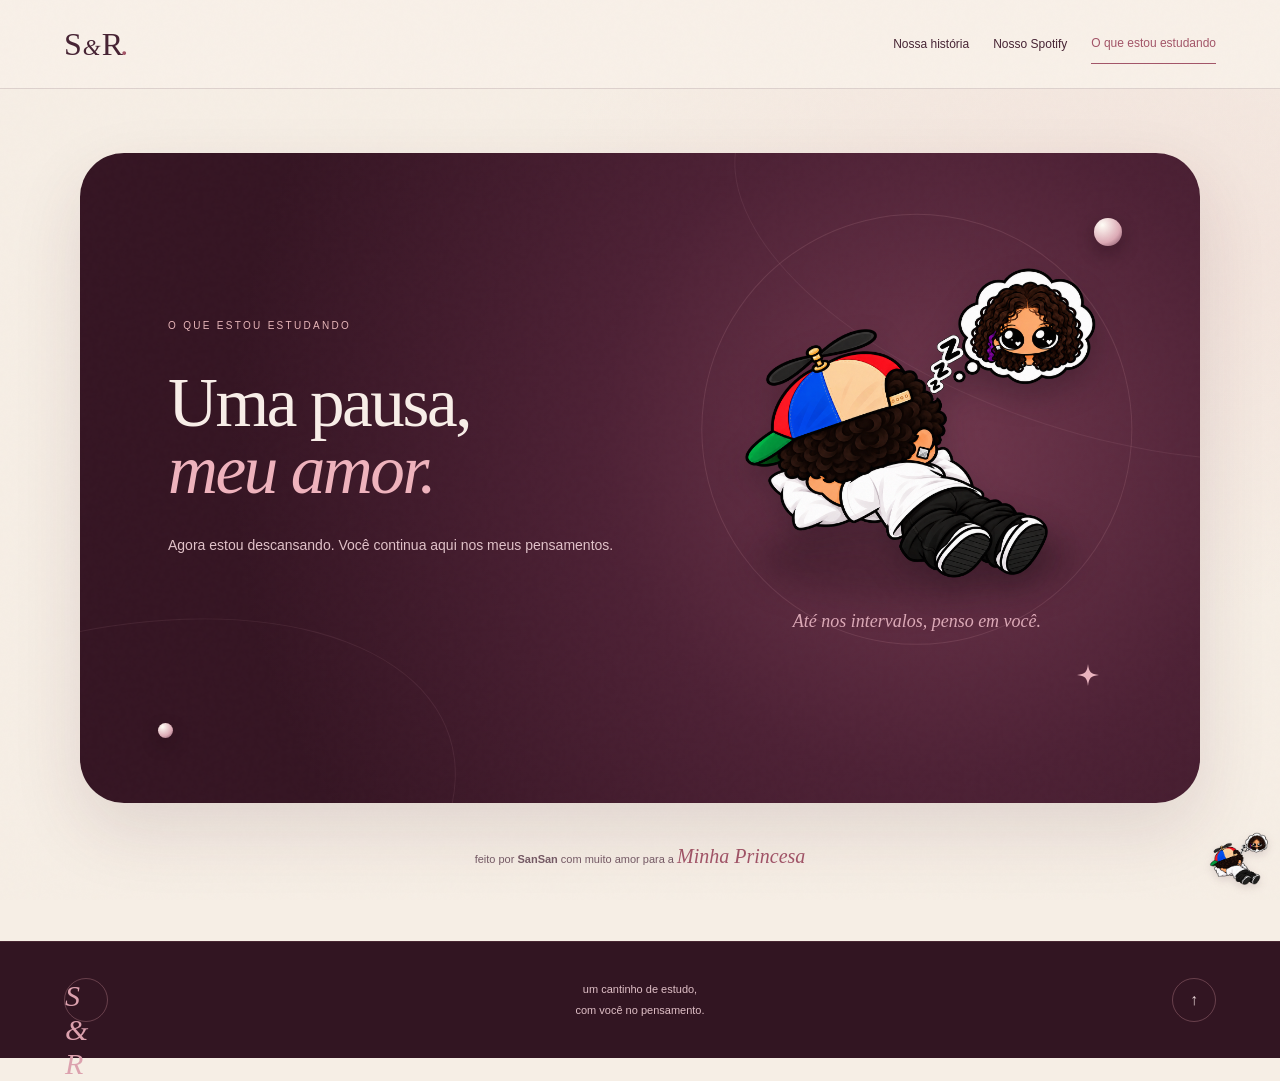
==== commit 5ced4c0a: "Ajusta personagem de estudos e remove halo da animação" ====
--- a/estudos.html
+++ b/estudos.html
@@ -7,8 +7,8 @@
   <title>O que estou estudando — SanSan & Raissa</title>
   <link rel="stylesheet" href="styles.css">
   <link rel="stylesheet" href="estudos.css?v=study-3">
-  <link rel="stylesheet" href="study-character.css?v=study-3">
-  <script defer src="study-character.js?v=study-3"></script>
+  <link rel="stylesheet" href="study-character.css?v=study-4">
+  <script defer src="study-character.js?v=study-4"></script>
 </head>
 <body class="study-page">
   <a class="skip-link" href="#estudos">Pular para estudos</a>
--- a/study-character.css
+++ b/study-character.css
@@ -1 +1 @@
-.study-pet{position:fixed;right:12px;bottom:max(12px,env(safe-area-inset-bottom));z-index:15;width:45px;height:45px;pointer-events:none;user-select:none;background:transparent;border:0;padding:0;box-shadow:none}.study-pet img,.study-pet video{display:block;width:100%;height:100%;object-fit:contain;filter:drop-shadow(0 3px 4px #46233328)}.study-pet[hidden]{display:none}@media(max-width:600px){.study-pet{width:38px;height:38px;right:8px;bottom:max(8px,env(safe-area-inset-bottom))}}
+.study-pet{position:fixed;right:12px;bottom:max(12px,env(safe-area-inset-bottom));z-index:15;width:59px;height:59px;pointer-events:none;user-select:none;background:transparent;border:0;padding:0;box-shadow:none}.study-pet img,.study-pet video{display:block;width:100%;height:100%;object-fit:contain;filter:drop-shadow(0 3px 4px #46233328)}.study-pet[hidden]{display:none}@media(max-width:600px){.study-pet{width:50px;height:50px;right:8px;bottom:max(8px,env(safe-area-inset-bottom))}}
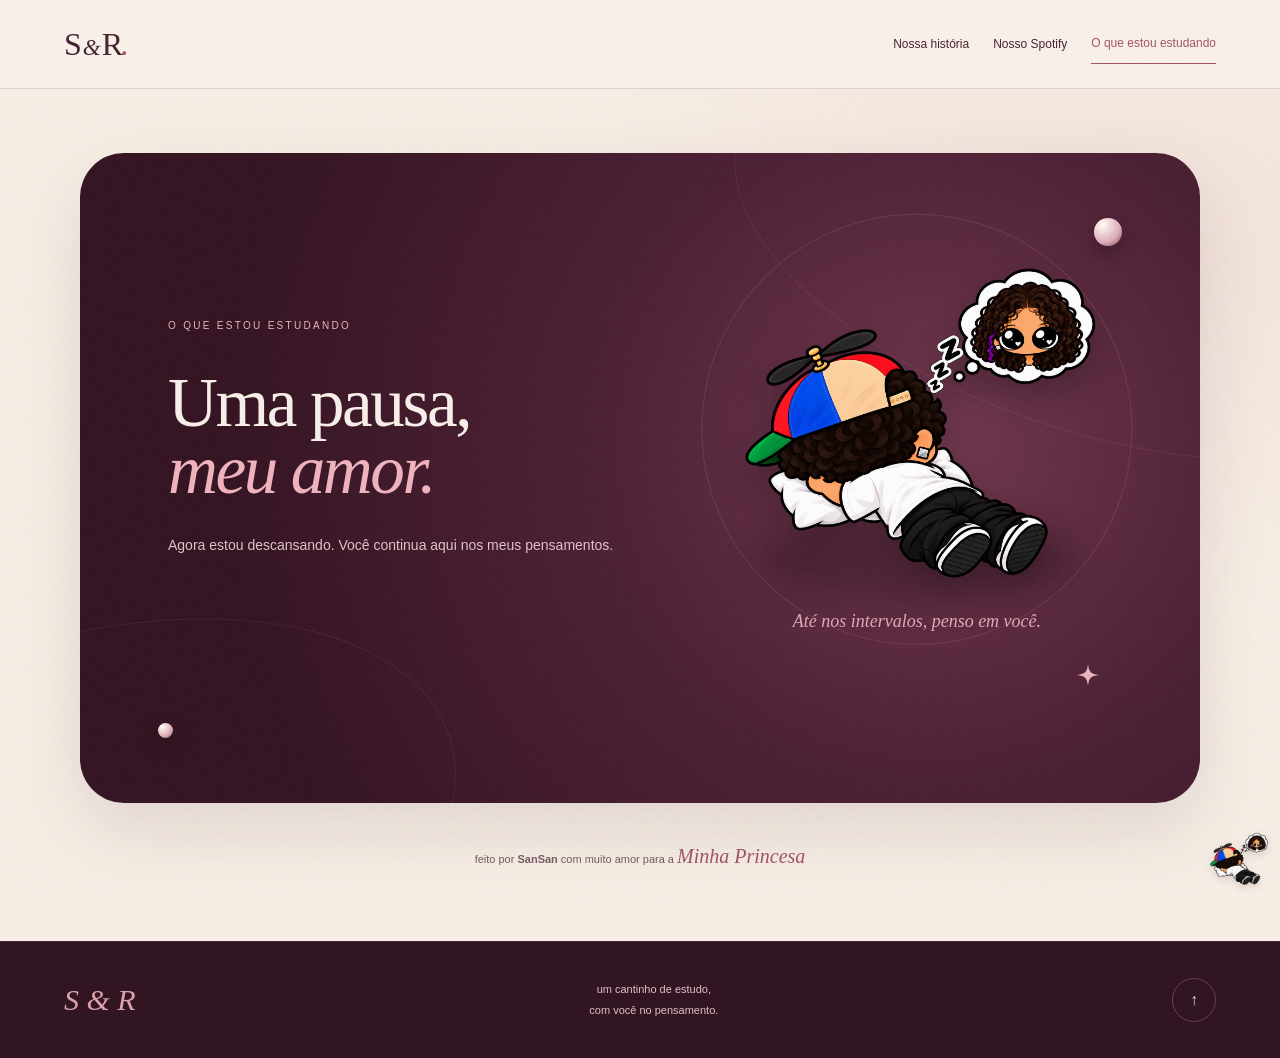
==== commit 874d42fe: "Corrige proporções da navegação e marca S&R no celular" ====
--- a/estudos.html
+++ b/estudos.html
@@ -6,7 +6,7 @@
   <meta name="theme-color" content="#3d192b">
   <title>O que estou estudando — SanSan & Raissa</title>
   <link rel="stylesheet" href="styles.css">
-  <link rel="stylesheet" href="estudos.css?v=study-3">
+  <link rel="stylesheet" href="estudos.css?v=study-5">
   <link rel="stylesheet" href="study-character.css?v=study-4">
   <script defer src="study-character.js?v=study-4"></script>
 </head>
--- a/estudos.css
+++ b/estudos.css
@@ -12,3 +12,5 @@
 .study-note{text-align:center;margin:42px auto 0;font-size:11px;color:var(--muted)}.study-note em{font:italic 20px var(--serif);color:#a35568}.study-page .footer{padding-bottom:36px}@keyframes study-pulse{50%{opacity:.45;transform:scale(.8)}}
 @media(max-width:720px){.study-header{padding:20px;align-items:flex-start;gap:14px}.study-header .monogram{font-size:28px}.study-header nav{justify-content:flex-end;gap:4px 16px;font-size:10px;max-width:76%}#estudos{padding:32px 16px 52px}.study-scene{min-height:0;border-radius:30px;padding:46px 24px 34px}.study-layout{grid-template-columns:1fr;gap:28px}.study-copy{text-align:center}.study-copy>.eyebrow{font-size:9px;letter-spacing:1.7px;margin-bottom:26px}.study-live{margin-bottom:17px!important}.study-copy h1{font-size:clamp(39px,11vw,57px)}.study-copy #study-subject,.study-copy #study-resting>p{font-size:13px;margin:22px auto 0}.study-copy #study-time{margin-top:17px}.study-visual{order:2}#study-character{width:min(78vw,280px)}.study-visual figcaption{font-size:16px}.pearl-a{width:20px;height:20px}.study-page .footer{padding-bottom:28px}}
 @media(prefers-reduced-motion:reduce){.study-live span{animation:none}}
+.study-page .footer>.footer-mark{display:block;width:auto;height:auto;border:0;border-radius:0;white-space:nowrap}
+@media(max-width:600px){.study-page .footer>.footer-mark{font-size:22px}.study-page .footer{align-items:center}.study-page .footer p{max-width:160px}}
